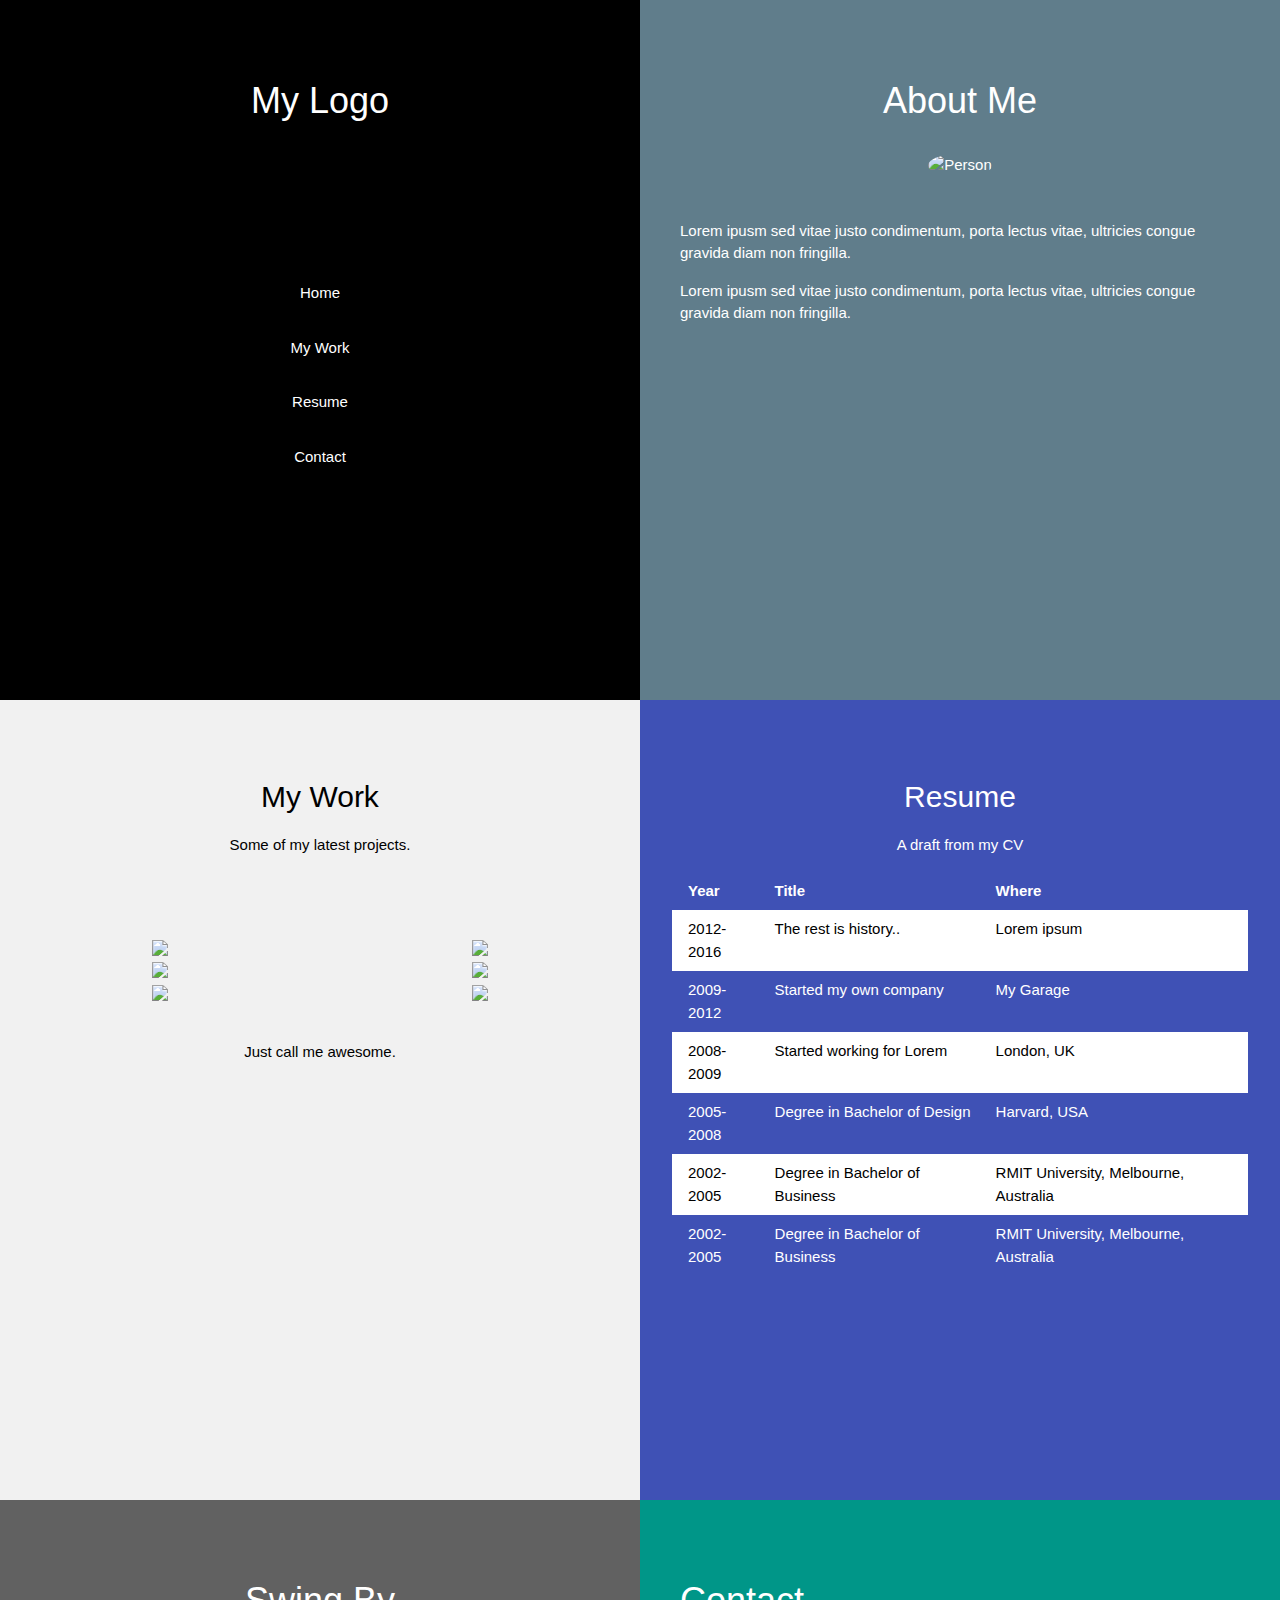
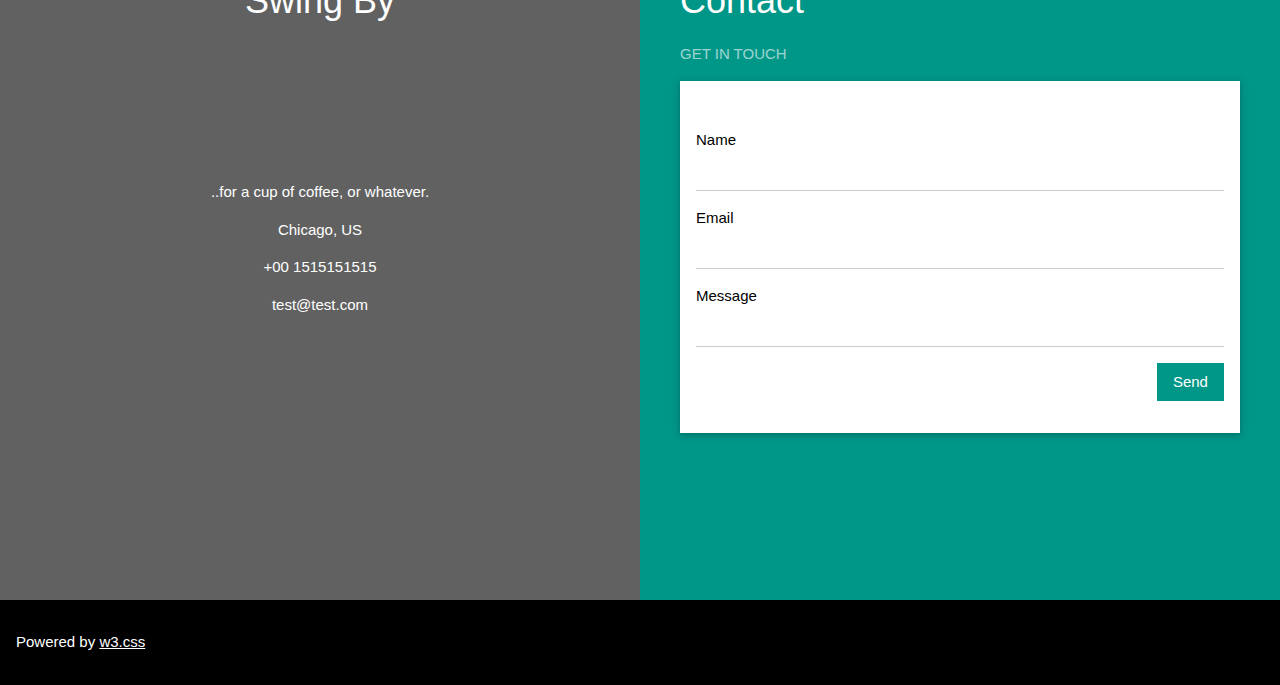
==== index.html @ b23c4ffc "Pagina Index" ====
<!DOCTYPE html>
<html>
<title>W3.CSS Template</title>
<meta charset="UTF-8">
<meta name="viewport" content="width=device-width, initial-scale=1">
<link rel="stylesheet" href="https://www.w3schools.com/w3css/4/w3.css">
<body class="w3-content" style="max-width:1300px">

<!-- First Grid: Logo & About -->
<div class="w3-row">
  <div class="w3-half w3-black w3-container w3-center" style="height:700px">
    <div class="w3-padding-64">
      <h1>My Logo</h1>
    </div>
    <div class="w3-padding-64">
      <a href="#" class="w3-button w3-black w3-block w3-hover-blue-grey w3-padding-16">Home</a>
      <a href="#work" class="w3-button w3-black w3-block w3-hover-teal w3-padding-16">My Work</a>
      <a href="#work" class="w3-button w3-black w3-block w3-hover-dark-grey w3-padding-16">Resume</a>
      <a href="#contact" class="w3-button w3-black w3-block w3-hover-brown w3-padding-16">Contact</a>
    </div>
  </div>
  <div class="w3-half w3-blue-grey w3-container" style="height:700px">
    <div class="w3-padding-64 w3-center">
      <h1>About Me</h1>
      <img src="/w3images/avatar3.png" class="w3-margin w3-circle" alt="Person" style="width:50%">
      <div class="w3-left-align w3-padding-large">
        <p>Lorem ipusm sed vitae justo condimentum, porta lectus vitae, ultricies congue gravida diam non fringilla.</p>
        <p>Lorem ipusm sed vitae justo condimentum, porta lectus vitae, ultricies congue gravida diam non fringilla.</p>
      </div>
    </div>
  </div>
</div>

<!-- Second Grid: Work & Resume -->
<div class="w3-row">
  <div class="w3-half w3-light-grey w3-center" style="min-height:800px" id="work">
    <div class="w3-padding-64">
      <h2>My Work</h2>
      <p>Some of my latest projects.</p>
    </div>
    <div class="w3-row">
      <div class="w3-half">
        <img src="/w3images/coffee.jpg" style="width:100%">
      </div>
      <div class="w3-half">
        <img src="/w3images/workbench.jpg" style="width:100%">
      </div>
    </div>
    <div class="w3-row w3-hide-small">
      <div class="w3-half">
        <img src="/w3images/workbench.jpg" style="width:100%">
      </div>
      <div class="w3-half">
        <img src="/w3images/coffee.jpg" style="width:100%">
      </div>
    </div>

    <div class="w3-row w3-hide-small">
      <div class="w3-half">
        <img src="/w3images/sound.jpg" style="width:100%">
      </div>
      <div class="w3-half">
        <img src="/w3images/workbench.jpg" style="width:100%">
      </div>
    </div><br>
    <p>Just call me awesome.</p>
  </div>
  <div class="w3-half w3-indigo w3-container" style="min-height:800px">
    <div class="w3-padding-64 w3-center">
      <h2>Resume</h2>
      <p>A draft from my CV</p>
      <div class="w3-container w3-responsive">
        <table class="w3-table">
          <tr>
            <th>Year</th>
            <th>Title</th>
            <th>Where</th>
          </tr>
          <tr class="w3-white">
            <td>2012-2016</td>
            <td>The rest is history..</td>
            <td>Lorem ipsum</td>
          </tr>
          <tr>
            <td>2009-2012</td>
            <td>Started my own company</td>
            <td>My Garage</td>
          </tr>
          <tr class="w3-white">
            <td>2008-2009</td>
            <td>Started working for Lorem</td>
            <td>London, UK</td>
          </tr>
          <tr>
            <td>2005-2008</td>
            <td>Degree in Bachelor of Design</td>
            <td>Harvard, USA</td>
          </tr>
          <tr class="w3-white">
            <td>2002-2005</td>
            <td>Degree in Bachelor of Business</td>
            <td>RMIT University, Melbourne, Australia</td>
          </tr>
          <tr class="w3-hide-medium">
            <td>2002-2005</td>
            <td>Degree in Bachelor of Business</td>
            <td>RMIT University, Melbourne, Australia</td>
          </tr>
        </table>
      </div>
    </div>
  </div>
</div>

<!-- Third Grid: Swing By & Contact -->
<div class="w3-row" id="contact">
  <div class="w3-half w3-dark-grey w3-container w3-center" style="height:700px">
    <div class="w3-padding-64">
      <h1>Swing By</h1>
    </div>
    <div class="w3-padding-64">
      <p>..for a cup of coffee, or whatever.</p>
      <p>Chicago, US</p>
      <p>+00 1515151515</p>
      <p>test@test.com</p>
    </div>
  </div>
  <div class="w3-half w3-teal w3-container" style="height:700px">
    <div class="w3-padding-64 w3-padding-large">
      <h1>Contact</h1>
      <p class="w3-opacity">GET IN TOUCH</p>
      <form class="w3-container w3-card-2 w3-padding-32 w3-white" action="/action_page.php" target="_blank">
        <div class="w3-section">
          <label>Name</label>
          <input class="w3-input" style="width:100%;" type="text" required name="Name">
        </div>
        <div class="w3-section">
          <label>Email</label>
          <input class="w3-input" style="width:100%;" type="text" required name="Email">
        </div>
        <div class="w3-section">
          <label>Message</label>
          <input class="w3-input" style="width:100%;" type="text" required name="Message">
        </div>
        <button type="submit" class="w3-button w3-teal w3-right">Send</button>
      </form>
    </div>
  </div>
</div>

<!-- Footer -->
<footer class="w3-container w3-black w3-padding-16">
  <p>Powered by <a href="https://www.w3schools.com/w3css/default.asp" target="_blank">w3.css</a></p>
</footer>

</body>
</html>
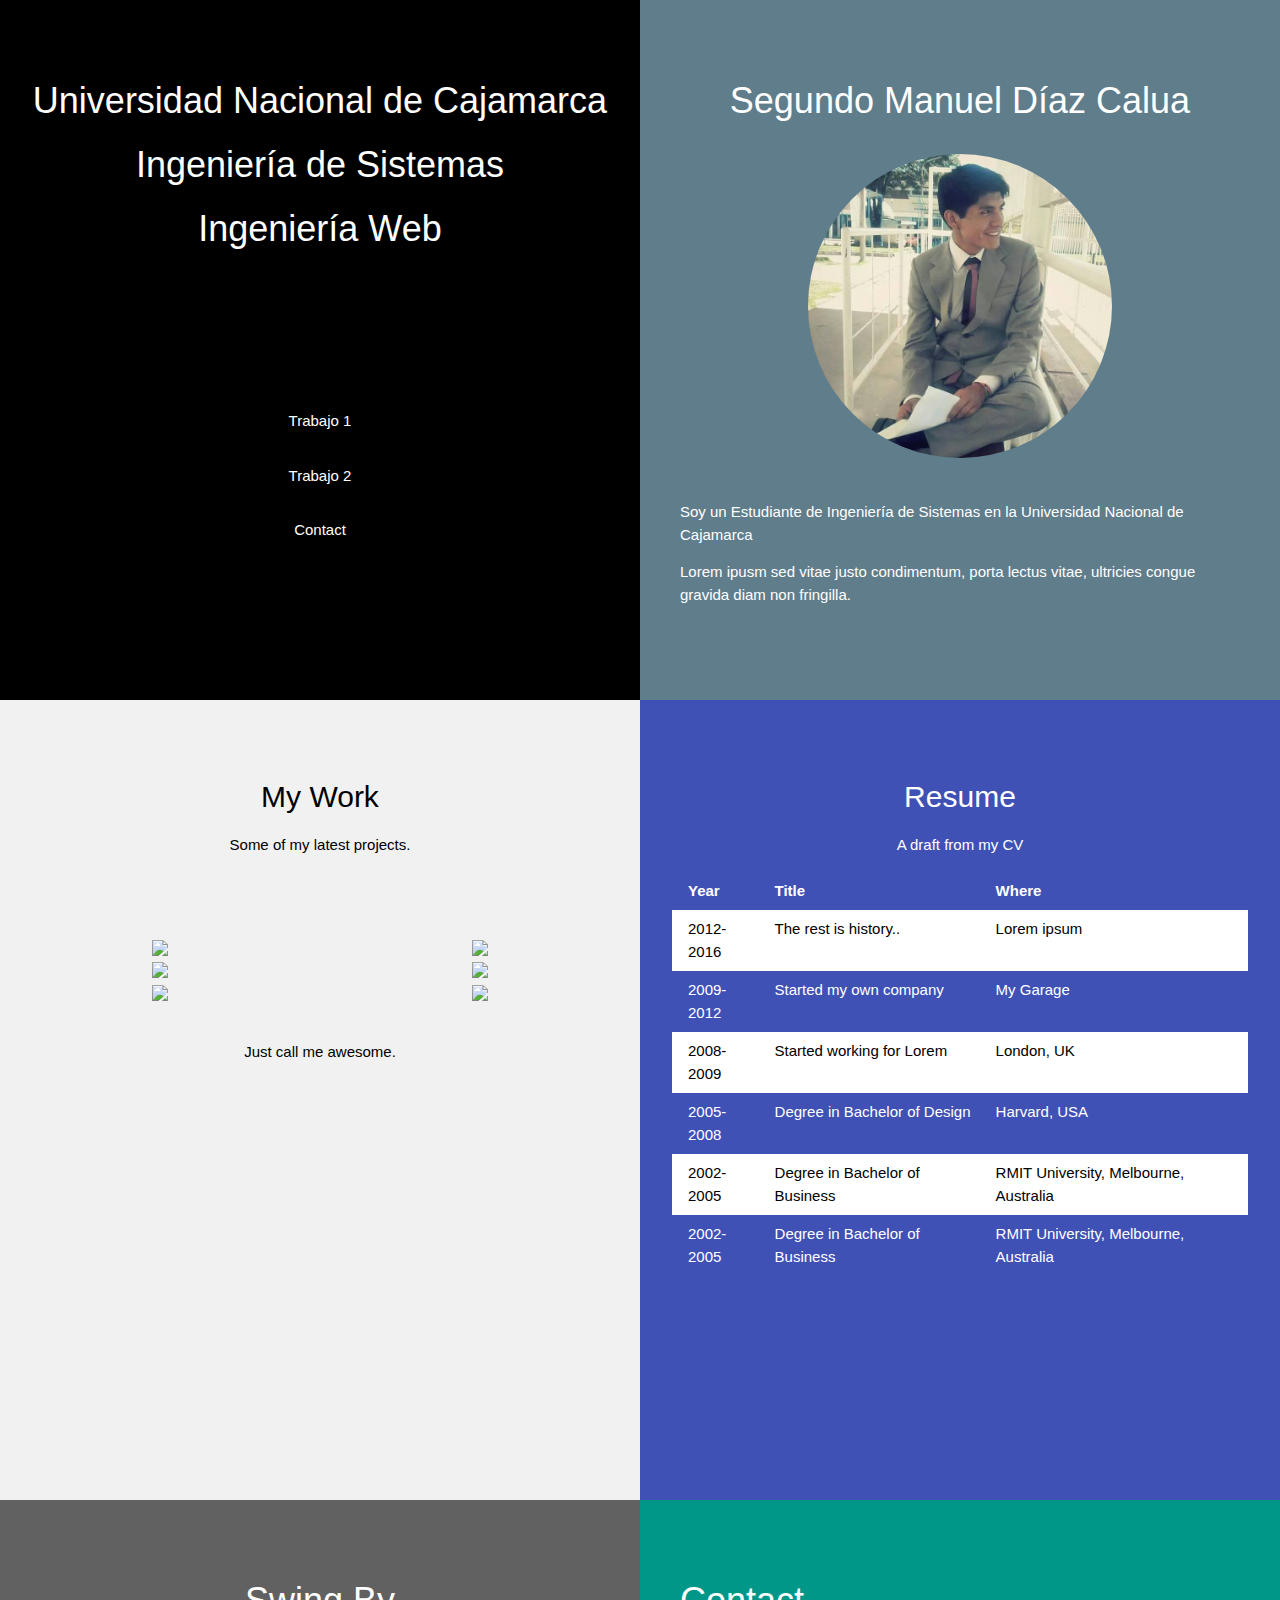
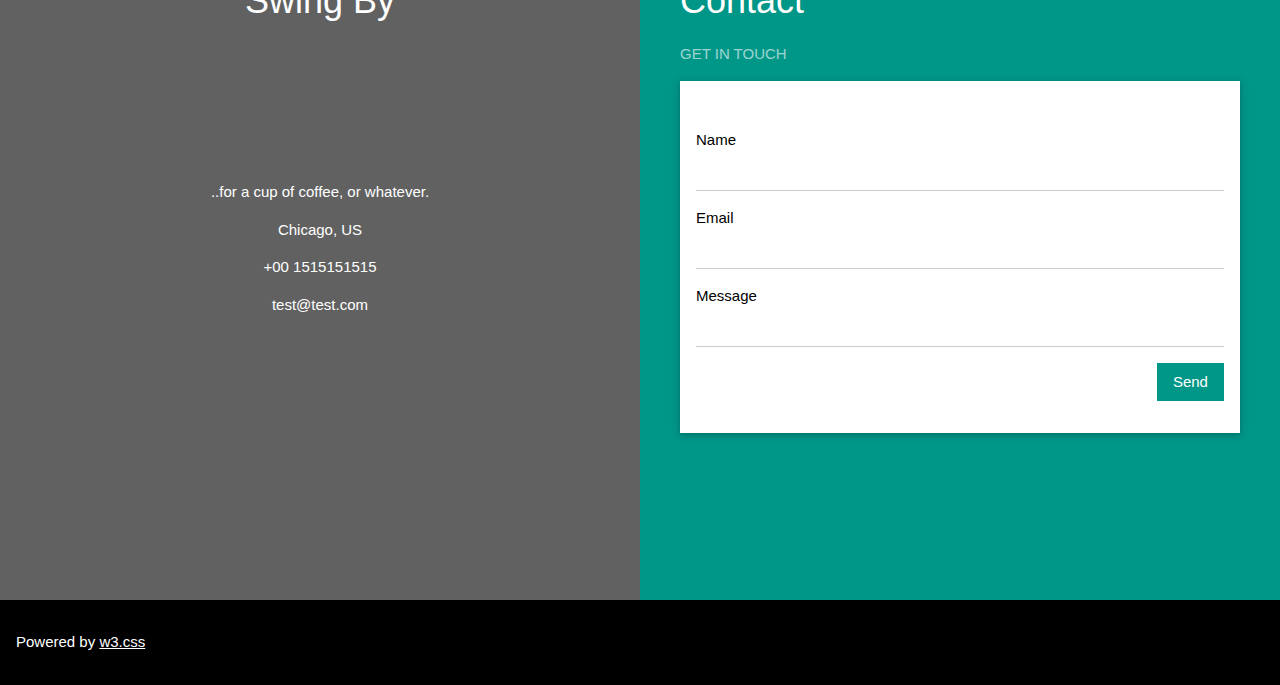
==== commit b5144366: "Avance1" ====
--- a/index.html
+++ b/index.html
@@ -10,21 +10,23 @@
 <div class="w3-row">
   <div class="w3-half w3-black w3-container w3-center" style="height:700px">
     <div class="w3-padding-64">
-      <h1>My Logo</h1>
+      <h1>Universidad Nacional de Cajamarca</h1>
+      <h1>Ingeniería de Sistemas</h1>
+      <h1>Ingeniería Web</h1>
     </div>
     <div class="w3-padding-64">
-      <a href="#" class="w3-button w3-black w3-block w3-hover-blue-grey w3-padding-16">Home</a>
-      <a href="#work" class="w3-button w3-black w3-block w3-hover-teal w3-padding-16">My Work</a>
-      <a href="#work" class="w3-button w3-black w3-block w3-hover-dark-grey w3-padding-16">Resume</a>
+      
+      <a href="#work" class="w3-button w3-black w3-block w3-hover-teal w3-padding-16">Trabajo 1</a>
+      <a href="#work" class="w3-button w3-black w3-block w3-hover-dark-grey w3-padding-16">Trabajo 2</a>
       <a href="#contact" class="w3-button w3-black w3-block w3-hover-brown w3-padding-16">Contact</a>
     </div>
   </div>
   <div class="w3-half w3-blue-grey w3-container" style="height:700px">
     <div class="w3-padding-64 w3-center">
-      <h1>About Me</h1>
-      <img src="/w3images/avatar3.png" class="w3-margin w3-circle" alt="Person" style="width:50%">
+      <h1>Segundo Manuel Díaz Calua</h1>
+      <img src="Bootstrap/img/Manuel.jpg" class="w3-margin w3-circle" alt="Person" style="width:50%">
       <div class="w3-left-align w3-padding-large">
-        <p>Lorem ipusm sed vitae justo condimentum, porta lectus vitae, ultricies congue gravida diam non fringilla.</p>
+        <p>Soy un Estudiante de Ingeniería de Sistemas en la Universidad Nacional de Cajamarca</p>
         <p>Lorem ipusm sed vitae justo condimentum, porta lectus vitae, ultricies congue gravida diam non fringilla.</p>
       </div>
     </div>
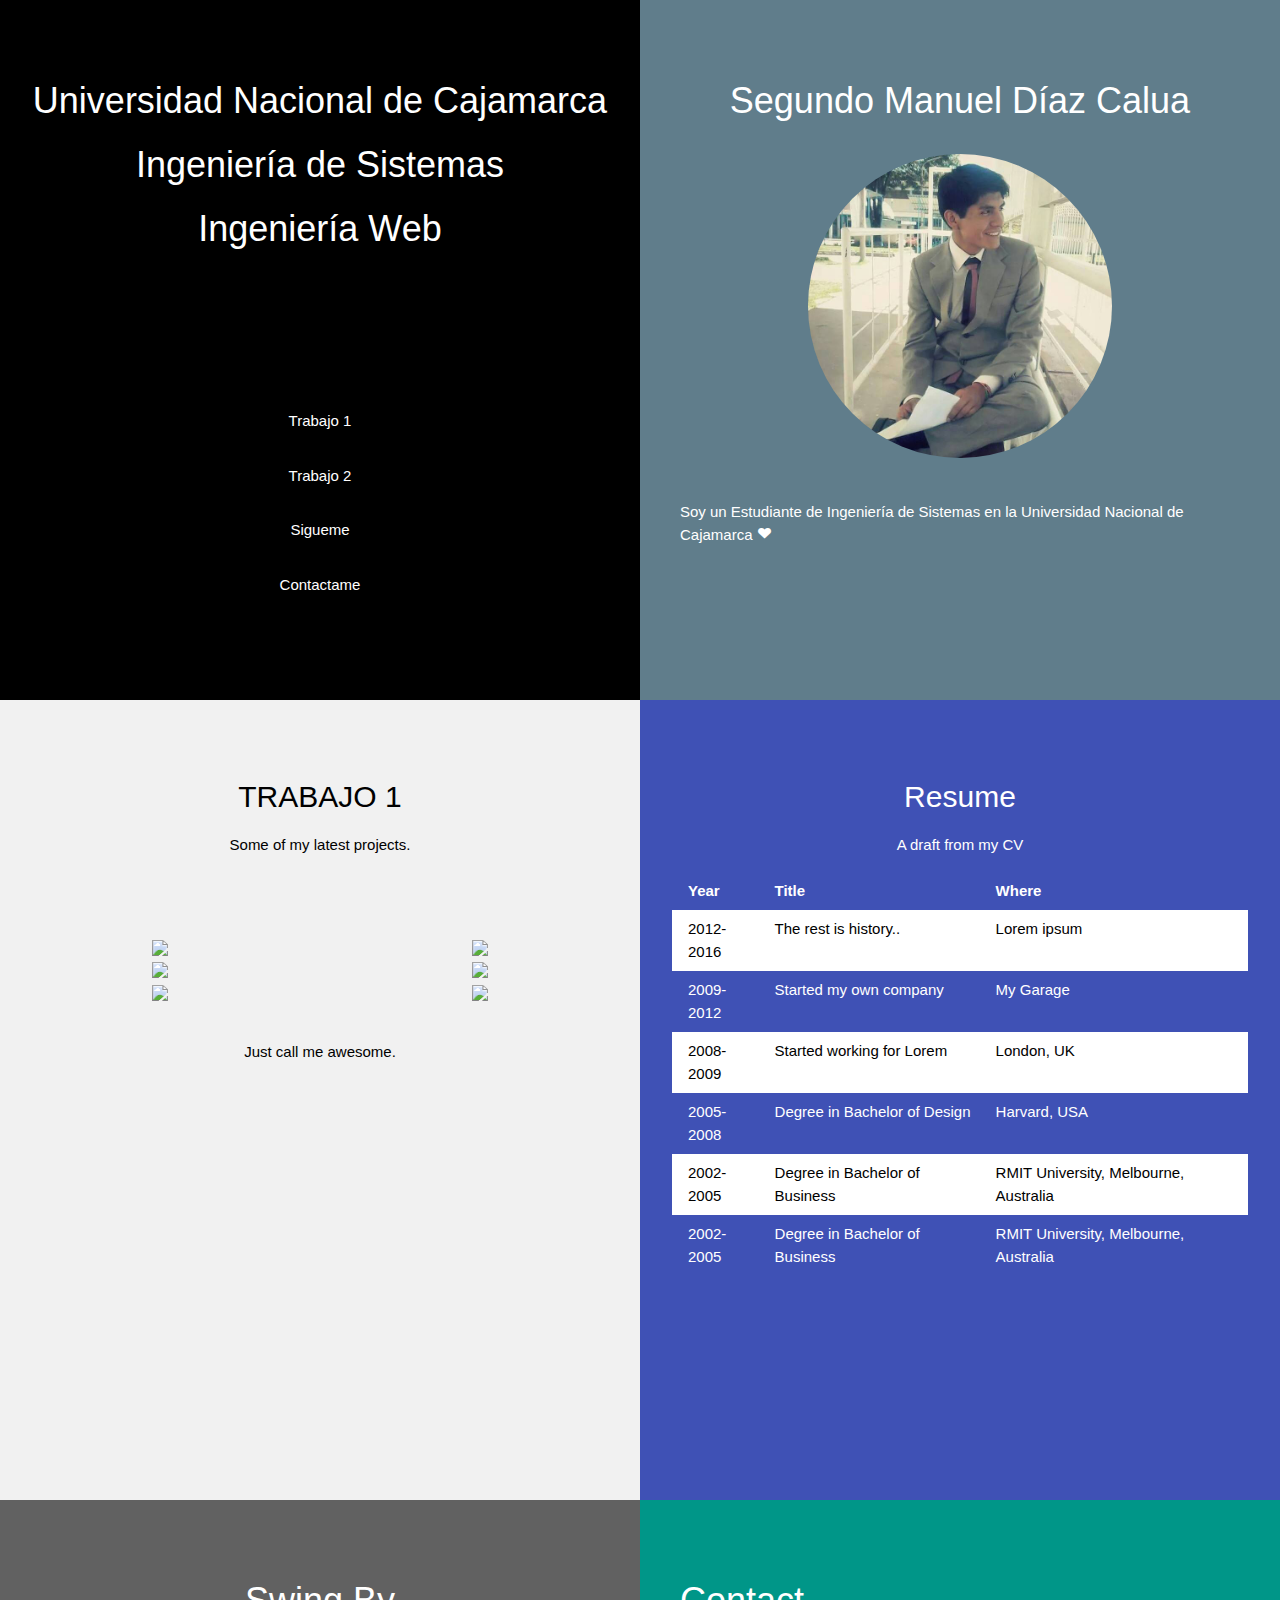
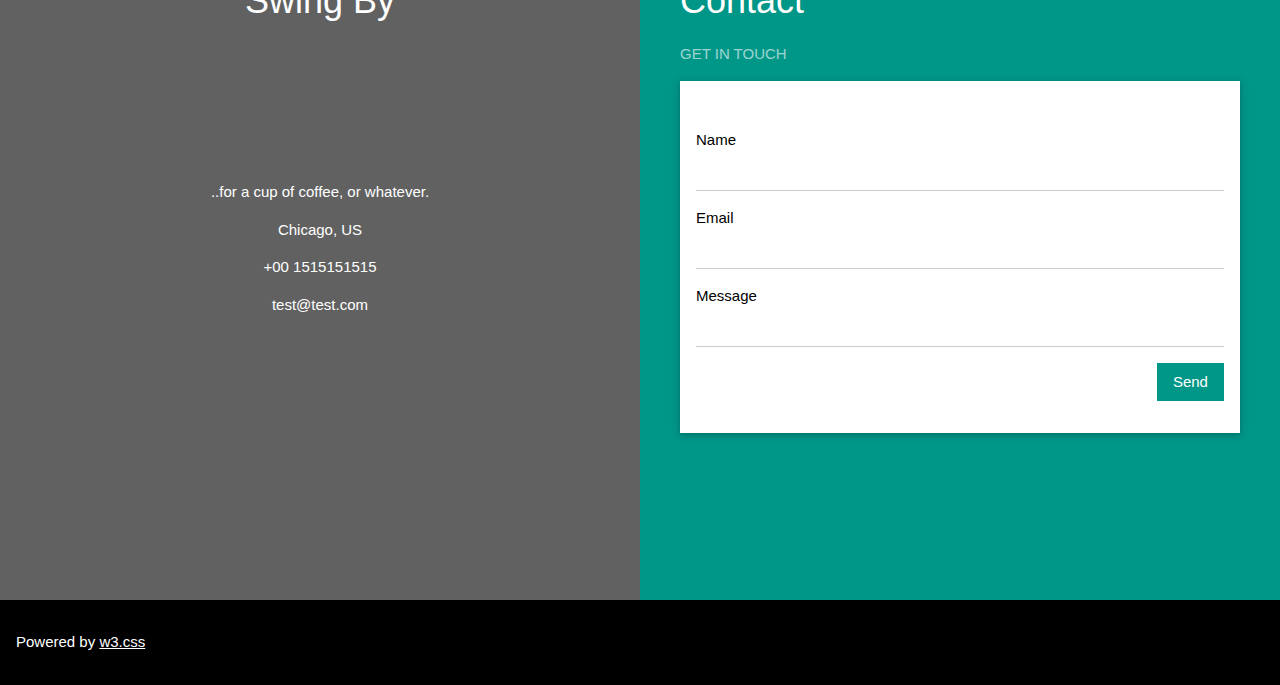
==== commit 7a5ba53f: "diseñando" ====
--- a/index.html
+++ b/index.html
@@ -4,6 +4,7 @@
 <meta charset="UTF-8">
 <meta name="viewport" content="width=device-width, initial-scale=1">
 <link rel="stylesheet" href="https://www.w3schools.com/w3css/4/w3.css">
+<link rel="stylesheet" href="Bootstrap/ifonts/style.css">
 <body class="w3-content" style="max-width:1300px">
 
 <!-- First Grid: Logo & About -->
@@ -18,7 +19,8 @@
       
       <a href="#work" class="w3-button w3-black w3-block w3-hover-teal w3-padding-16">Trabajo 1</a>
       <a href="#work" class="w3-button w3-black w3-block w3-hover-dark-grey w3-padding-16">Trabajo 2</a>
-      <a href="#contact" class="w3-button w3-black w3-block w3-hover-brown w3-padding-16">Contact</a>
+      <a href="#contact" class="w3-button w3-black w3-block w3-hover-brown w3-padding-16">Sigueme</a>
+      <a href="#contact" class="w3-button w3-black w3-block w3-hover-brown w3-padding-16">Contactame</a>
     </div>
   </div>
   <div class="w3-half w3-blue-grey w3-container" style="height:700px">
@@ -26,8 +28,8 @@
       <h1>Segundo Manuel Díaz Calua</h1>
       <img src="Bootstrap/img/Manuel.jpg" class="w3-margin w3-circle" alt="Person" style="width:50%">
       <div class="w3-left-align w3-padding-large">
-        <p>Soy un Estudiante de Ingeniería de Sistemas en la Universidad Nacional de Cajamarca</p>
-        <p>Lorem ipusm sed vitae justo condimentum, porta lectus vitae, ultricies congue gravida diam non fringilla.</p>
+        <p>Soy un Estudiante de Ingeniería de Sistemas en la Universidad Nacional de Cajamarca <span class="icon-heart"></span></p>
+        
       </div>
     </div>
   </div>
@@ -37,7 +39,7 @@
 <div class="w3-row">
   <div class="w3-half w3-light-grey w3-center" style="min-height:800px" id="work">
     <div class="w3-padding-64">
-      <h2>My Work</h2>
+      <h2>TRABAJO 1</h2>
       <p>Some of my latest projects.</p>
     </div>
     <div class="w3-row">
--- a/Bootstrap/ifonts/style.css
+++ b/Bootstrap/ifonts/style.css
@@ -0,0 +1,1181 @@
+@font-face {
+  font-family: 'icomoon';
+  src:  url('fonts/icomoon.eot?8x6i5m');
+  src:  url('fonts/icomoon.eot?8x6i5m#iefix') format('embedded-opentype'),
+    url('fonts/icomoon.ttf?8x6i5m') format('truetype'),
+    url('fonts/icomoon.woff?8x6i5m') format('woff'),
+    url('fonts/icomoon.svg?8x6i5m#icomoon') format('svg');
+  font-weight: normal;
+  font-style: normal;
+}
+
+[class^="icon-"], [class*=" icon-"] {
+  /* use !important to prevent issues with browser extensions that change fonts */
+  font-family: 'icomoon' !important;
+  speak: none;
+  font-style: normal;
+  font-weight: normal;
+  font-variant: normal;
+  text-transform: none;
+  line-height: 1;
+
+  /* Better Font Rendering =========== */
+  -webkit-font-smoothing: antialiased;
+  -moz-osx-font-smoothing: grayscale;
+}
+
+.icon-add-to-list:before {
+  content: "\e900";
+}
+.icon-classic-computer:before {
+  content: "\e901";
+}
+.icon-controller-fast-backward:before {
+  content: "\e902";
+}
+.icon-creative-commons-attribution:before {
+  content: "\e903";
+}
+.icon-creative-commons-noderivs:before {
+  content: "\e904";
+}
+.icon-creative-commons-noncommercial-eu:before {
+  content: "\e905";
+}
+.icon-creative-commons-noncommercial-us:before {
+  content: "\e906";
+}
+.icon-creative-commons-public-domain:before {
+  content: "\e907";
+}
+.icon-creative-commons-remix:before {
+  content: "\e908";
+}
+.icon-creative-commons-share:before {
+  content: "\e909";
+}
+.icon-creative-commons-sharealike:before {
+  content: "\e90a";
+}
+.icon-creative-commons:before {
+  content: "\e90b";
+}
+.icon-document-landscape:before {
+  content: "\e90c";
+}
+.icon-remove-user:before {
+  content: "\e90d";
+}
+.icon-warning:before {
+  content: "\e90e";
+}
+.icon-arrow-bold-down:before {
+  content: "\e90f";
+}
+.icon-arrow-bold-left:before {
+  content: "\e910";
+}
+.icon-arrow-bold-right:before {
+  content: "\e911";
+}
+.icon-arrow-bold-up:before {
+  content: "\e912";
+}
+.icon-arrow-down:before {
+  content: "\e913";
+}
+.icon-arrow-left:before {
+  content: "\e914";
+}
+.icon-arrow-long-down:before {
+  content: "\e915";
+}
+.icon-arrow-long-left:before {
+  content: "\e916";
+}
+.icon-arrow-long-right:before {
+  content: "\e917";
+}
+.icon-arrow-long-up:before {
+  content: "\e918";
+}
+.icon-arrow-right:before {
+  content: "\e919";
+}
+.icon-arrow-up:before {
+  content: "\e91a";
+}
+.icon-arrow-with-circle-down:before {
+  content: "\e91b";
+}
+.icon-arrow-with-circle-left:before {
+  content: "\e91c";
+}
+.icon-arrow-with-circle-right:before {
+  content: "\e91d";
+}
+.icon-arrow-with-circle-up:before {
+  content: "\e91e";
+}
+.icon-bookmark:before {
+  content: "\e91f";
+}
+.icon-bookmarks:before {
+  content: "\e920";
+}
+.icon-chevron-down:before {
+  content: "\e921";
+}
+.icon-chevron-left:before {
+  content: "\e922";
+}
+.icon-chevron-right:before {
+  content: "\e923";
+}
+.icon-chevron-small-down:before {
+  content: "\e924";
+}
+.icon-chevron-small-left:before {
+  content: "\e925";
+}
+.icon-chevron-small-right:before {
+  content: "\e926";
+}
+.icon-chevron-small-up:before {
+  content: "\e927";
+}
+.icon-chevron-thin-down:before {
+  content: "\e928";
+}
+.icon-chevron-thin-left:before {
+  content: "\e929";
+}
+.icon-chevron-thin-right:before {
+  content: "\e92a";
+}
+.icon-chevron-thin-up:before {
+  content: "\e92b";
+}
+.icon-chevron-up:before {
+  content: "\e92c";
+}
+.icon-chevron-with-circle-down:before {
+  content: "\e92d";
+}
+.icon-chevron-with-circle-left:before {
+  content: "\e92e";
+}
+.icon-chevron-with-circle-right:before {
+  content: "\e92f";
+}
+.icon-chevron-with-circle-up:before {
+  content: "\e930";
+}
+.icon-cloud:before {
+  content: "\e931";
+}
+.icon-controller-fast-forward:before {
+  content: "\e932";
+}
+.icon-controller-jump-to-start:before {
+  content: "\e933";
+}
+.icon-controller-next:before {
+  content: "\e934";
+}
+.icon-controller-paus:before {
+  content: "\e935";
+}
+.icon-controller-play:before {
+  content: "\e936";
+}
+.icon-controller-record:before {
+  content: "\e937";
+}
+.icon-controller-stop:before {
+  content: "\e938";
+}
+.icon-controller-volume:before {
+  content: "\e939";
+}
+.icon-dot-single:before {
+  content: "\e93a";
+}
+.icon-dots-three-horizontal:before {
+  content: "\e93b";
+}
+.icon-dots-three-vertical:before {
+  content: "\e93c";
+}
+.icon-dots-two-horizontal:before {
+  content: "\e93d";
+}
+.icon-dots-two-vertical:before {
+  content: "\e93e";
+}
+.icon-download:before {
+  content: "\e93f";
+}
+.icon-emoji-flirt:before {
+  content: "\e940";
+}
+.icon-flow-branch:before {
+  content: "\e941";
+}
+.icon-flow-cascade:before {
+  content: "\e942";
+}
+.icon-flow-line:before {
+  content: "\e943";
+}
+.icon-flow-parallel:before {
+  content: "\e944";
+}
+.icon-flow-tree:before {
+  content: "\e945";
+}
+.icon-install:before {
+  content: "\e946";
+}
+.icon-layers:before {
+  content: "\e947";
+}
+.icon-open-book:before {
+  content: "\e948";
+}
+.icon-resize-100:before {
+  content: "\e949";
+}
+.icon-resize-full-screen:before {
+  content: "\e94a";
+}
+.icon-save:before {
+  content: "\e94b";
+}
+.icon-select-arrows:before {
+  content: "\e94c";
+}
+.icon-sound-mute:before {
+  content: "\e94d";
+}
+.icon-sound:before {
+  content: "\e94e";
+}
+.icon-trash:before {
+  content: "\e94f";
+}
+.icon-triangle-down:before {
+  content: "\e950";
+}
+.icon-triangle-left:before {
+  content: "\e951";
+}
+.icon-triangle-right:before {
+  content: "\e952";
+}
+.icon-triangle-up:before {
+  content: "\e953";
+}
+.icon-uninstall:before {
+  content: "\e954";
+}
+.icon-upload-to-cloud:before {
+  content: "\e955";
+}
+.icon-upload:before {
+  content: "\e956";
+}
+.icon-add-user:before {
+  content: "\e957";
+}
+.icon-address:before {
+  content: "\e958";
+}
+.icon-adjust:before {
+  content: "\e959";
+}
+.icon-air:before {
+  content: "\e95a";
+}
+.icon-aircraft-landing:before {
+  content: "\e95b";
+}
+.icon-aircraft-take-off:before {
+  content: "\e95c";
+}
+.icon-aircraft:before {
+  content: "\e95d";
+}
+.icon-align-bottom:before {
+  content: "\e95e";
+}
+.icon-align-horizontal-middle:before {
+  content: "\e95f";
+}
+.icon-align-left:before {
+  content: "\e960";
+}
+.icon-align-right:before {
+  content: "\e961";
+}
+.icon-align-top:before {
+  content: "\e962";
+}
+.icon-align-vertical-middle:before {
+  content: "\e963";
+}
+.icon-archive:before {
+  content: "\e964";
+}
+.icon-area-graph:before {
+  content: "\e965";
+}
+.icon-attachment:before {
+  content: "\e966";
+}
+.icon-awareness-ribbon:before {
+  content: "\e967";
+}
+.icon-back-in-time:before {
+  content: "\e968";
+}
+.icon-back:before {
+  content: "\e969";
+}
+.icon-bar-graph:before {
+  content: "\e96a";
+}
+.icon-battery:before {
+  content: "\e96b";
+}
+.icon-beamed-note:before {
+  content: "\e96c";
+}
+.icon-bell:before {
+  content: "\e96d";
+}
+.icon-blackboard:before {
+  content: "\e96e";
+}
+.icon-block:before {
+  content: "\e96f";
+}
+.icon-book:before {
+  content: "\e970";
+}
+.icon-bowl:before {
+  content: "\e971";
+}
+.icon-box:before {
+  content: "\e972";
+}
+.icon-briefcase:before {
+  content: "\e973";
+}
+.icon-browser:before {
+  content: "\e974";
+}
+.icon-brush:before {
+  content: "\e975";
+}
+.icon-bucket:before {
+  content: "\e976";
+}
+.icon-cake:before {
+  content: "\e977";
+}
+.icon-calculator:before {
+  content: "\e978";
+}
+.icon-calendar:before {
+  content: "\e979";
+}
+.icon-camera:before {
+  content: "\e97a";
+}
+.icon-ccw:before {
+  content: "\e97b";
+}
+.icon-chat:before {
+  content: "\e97c";
+}
+.icon-check:before {
+  content: "\e97d";
+}
+.icon-circle-with-cross:before {
+  content: "\e97e";
+}
+.icon-circle-with-minus:before {
+  content: "\e97f";
+}
+.icon-circle-with-plus:before {
+  content: "\e980";
+}
+.icon-circle:before {
+  content: "\e981";
+}
+.icon-circular-graph:before {
+  content: "\e982";
+}
+.icon-clapperboard:before {
+  content: "\e983";
+}
+.icon-clipboard:before {
+  content: "\e984";
+}
+.icon-clock:before {
+  content: "\e985";
+}
+.icon-code:before {
+  content: "\e986";
+}
+.icon-cog:before {
+  content: "\e987";
+}
+.icon-colours:before {
+  content: "\e988";
+}
+.icon-compass:before {
+  content: "\e989";
+}
+.icon-copy:before {
+  content: "\e98a";
+}
+.icon-credit-card:before {
+  content: "\e98b";
+}
+.icon-credit:before {
+  content: "\e98c";
+}
+.icon-cross:before {
+  content: "\e98d";
+}
+.icon-cup:before {
+  content: "\e98e";
+}
+.icon-cw:before {
+  content: "\e98f";
+}
+.icon-cycle:before {
+  content: "\e990";
+}
+.icon-database:before {
+  content: "\e991";
+}
+.icon-dial-pad:before {
+  content: "\e992";
+}
+.icon-direction:before {
+  content: "\e993";
+}
+.icon-document:before {
+  content: "\e994";
+}
+.icon-documents:before {
+  content: "\e995";
+}
+.icon-drink:before {
+  content: "\e996";
+}
+.icon-drive:before {
+  content: "\e997";
+}
+.icon-drop:before {
+  content: "\e998";
+}
+.icon-edit:before {
+  content: "\e999";
+}
+.icon-email:before {
+  content: "\e99a";
+}
+.icon-emoji-happy:before {
+  content: "\e99b";
+}
+.icon-emoji-neutral:before {
+  content: "\e99c";
+}
+.icon-emoji-sad:before {
+  content: "\e99d";
+}
+.icon-erase:before {
+  content: "\e99e";
+}
+.icon-eraser:before {
+  content: "\e99f";
+}
+.icon-export:before {
+  content: "\e9a0";
+}
+.icon-eye:before {
+  content: "\e9a1";
+}
+.icon-feather:before {
+  content: "\e9a2";
+}
+.icon-flag:before {
+  content: "\e9a3";
+}
+.icon-flash:before {
+  content: "\e9a4";
+}
+.icon-flashlight:before {
+  content: "\e9a5";
+}
+.icon-flat-brush:before {
+  content: "\e9a6";
+}
+.icon-folder-images:before {
+  content: "\e9a7";
+}
+.icon-folder-music:before {
+  content: "\e9a8";
+}
+.icon-folder-video:before {
+  content: "\e9a9";
+}
+.icon-folder:before {
+  content: "\e9aa";
+}
+.icon-forward:before {
+  content: "\e9ab";
+}
+.icon-funnel:before {
+  content: "\e9ac";
+}
+.icon-game-controller:before {
+  content: "\e9ad";
+}
+.icon-gauge:before {
+  content: "\e9ae";
+}
+.icon-globe:before {
+  content: "\e9af";
+}
+.icon-graduation-cap:before {
+  content: "\e9b0";
+}
+.icon-grid:before {
+  content: "\e9b1";
+}
+.icon-hair-cross:before {
+  content: "\e9b2";
+}
+.icon-hand:before {
+  content: "\e9b3";
+}
+.icon-heart-outlined:before {
+  content: "\e9b4";
+}
+.icon-heart:before {
+  content: "\e9b5";
+}
+.icon-help-with-circle:before {
+  content: "\e9b6";
+}
+.icon-help:before {
+  content: "\e9b7";
+}
+.icon-home:before {
+  content: "\e9b8";
+}
+.icon-hour-glass:before {
+  content: "\e9b9";
+}
+.icon-image-inverted:before {
+  content: "\e9ba";
+}
+.icon-image:before {
+  content: "\e9bb";
+}
+.icon-images:before {
+  content: "\e9bc";
+}
+.icon-inbox:before {
+  content: "\e9bd";
+}
+.icon-infinity:before {
+  content: "\e9be";
+}
+.icon-info-with-circle:before {
+  content: "\e9bf";
+}
+.icon-info:before {
+  content: "\e9c0";
+}
+.icon-key:before {
+  content: "\e9c1";
+}
+.icon-keyboard:before {
+  content: "\e9c2";
+}
+.icon-lab-flask:before {
+  content: "\e9c3";
+}
+.icon-landline:before {
+  content: "\e9c4";
+}
+.icon-language:before {
+  content: "\e9c5";
+}
+.icon-laptop:before {
+  content: "\e9c6";
+}
+.icon-leaf:before {
+  content: "\e9c7";
+}
+.icon-level-down:before {
+  content: "\e9c8";
+}
+.icon-level-up:before {
+  content: "\e9c9";
+}
+.icon-lifebuoy:before {
+  content: "\e9ca";
+}
+.icon-light-bulb:before {
+  content: "\e9cb";
+}
+.icon-light-down:before {
+  content: "\e9cc";
+}
+.icon-light-up:before {
+  content: "\e9cd";
+}
+.icon-line-graph:before {
+  content: "\e9ce";
+}
+.icon-link:before {
+  content: "\e9cf";
+}
+.icon-list:before {
+  content: "\e9d0";
+}
+.icon-location-pin:before {
+  content: "\e9d1";
+}
+.icon-location:before {
+  content: "\e9d2";
+}
+.icon-lock-open:before {
+  content: "\e9d3";
+}
+.icon-lock:before {
+  content: "\e9d4";
+}
+.icon-log-out:before {
+  content: "\e9d5";
+}
+.icon-login:before {
+  content: "\e9d6";
+}
+.icon-loop:before {
+  content: "\e9d7";
+}
+.icon-magnet:before {
+  content: "\e9d8";
+}
+.icon-magnifying-glass:before {
+  content: "\e9d9";
+}
+.icon-mail:before {
+  content: "\e9da";
+}
+.icon-man:before {
+  content: "\e9db";
+}
+.icon-map:before {
+  content: "\e9dc";
+}
+.icon-mask:before {
+  content: "\e9dd";
+}
+.icon-medal:before {
+  content: "\e9de";
+}
+.icon-megaphone:before {
+  content: "\e9df";
+}
+.icon-menu:before {
+  content: "\e9e0";
+}
+.icon-message:before {
+  content: "\e9e1";
+}
+.icon-mic:before {
+  content: "\e9e2";
+}
+.icon-minus:before {
+  content: "\e9e3";
+}
+.icon-mobile:before {
+  content: "\e9e4";
+}
+.icon-modern-mic:before {
+  content: "\e9e5";
+}
+.icon-moon:before {
+  content: "\e9e6";
+}
+.icon-mouse:before {
+  content: "\e9e7";
+}
+.icon-music:before {
+  content: "\e9e8";
+}
+.icon-network:before {
+  content: "\e9e9";
+}
+.icon-new-message:before {
+  content: "\e9ea";
+}
+.icon-new:before {
+  content: "\e9eb";
+}
+.icon-news:before {
+  content: "\e9ec";
+}
+.icon-note:before {
+  content: "\e9ed";
+}
+.icon-notification:before {
+  content: "\e9ee";
+}
+.icon-old-mobile:before {
+  content: "\e9ef";
+}
+.icon-old-phone:before {
+  content: "\e9f0";
+}
+.icon-palette:before {
+  content: "\e9f1";
+}
+.icon-paper-plane:before {
+  content: "\e9f2";
+}
+.icon-pencil:before {
+  content: "\e9f3";
+}
+.icon-phone:before {
+  content: "\e9f4";
+}
+.icon-pie-chart:before {
+  content: "\e9f5";
+}
+.icon-pin:before {
+  content: "\e9f6";
+}
+.icon-plus:before {
+  content: "\e9f7";
+}
+.icon-popup:before {
+  content: "\e9f8";
+}
+.icon-power-plug:before {
+  content: "\e9f9";
+}
+.icon-price-ribbon:before {
+  content: "\e9fa";
+}
+.icon-price-tag:before {
+  content: "\e9fb";
+}
+.icon-print:before {
+  content: "\e9fc";
+}
+.icon-progress-empty:before {
+  content: "\e9fd";
+}
+.icon-progress-full:before {
+  content: "\e9fe";
+}
+.icon-progress-one:before {
+  content: "\e9ff";
+}
+.icon-progress-two:before {
+  content: "\ea00";
+}
+.icon-publish:before {
+  content: "\ea01";
+}
+.icon-quote:before {
+  content: "\ea02";
+}
+.icon-radio:before {
+  content: "\ea03";
+}
+.icon-reply-all:before {
+  content: "\ea04";
+}
+.icon-reply:before {
+  content: "\ea05";
+}
+.icon-retweet:before {
+  content: "\ea06";
+}
+.icon-rocket:before {
+  content: "\ea07";
+}
+.icon-round-brush:before {
+  content: "\ea08";
+}
+.icon-rss:before {
+  content: "\ea09";
+}
+.icon-ruler:before {
+  content: "\ea0a";
+}
+.icon-scissors:before {
+  content: "\ea0b";
+}
+.icon-share-alternitive:before {
+  content: "\ea0c";
+}
+.icon-share:before {
+  content: "\ea0d";
+}
+.icon-shareable:before {
+  content: "\ea0e";
+}
+.icon-shield:before {
+  content: "\ea0f";
+}
+.icon-shop:before {
+  content: "\ea10";
+}
+.icon-shopping-bag:before {
+  content: "\ea11";
+}
+.icon-shopping-basket:before {
+  content: "\ea12";
+}
+.icon-shopping-cart:before {
+  content: "\ea13";
+}
+.icon-shuffle:before {
+  content: "\ea14";
+}
+.icon-signal:before {
+  content: "\ea15";
+}
+.icon-sound-mix:before {
+  content: "\ea16";
+}
+.icon-sports-club:before {
+  content: "\ea17";
+}
+.icon-spreadsheet:before {
+  content: "\ea18";
+}
+.icon-squared-cross:before {
+  content: "\ea19";
+}
+.icon-squared-minus:before {
+  content: "\ea1a";
+}
+.icon-squared-plus:before {
+  content: "\ea1b";
+}
+.icon-star-outlined:before {
+  content: "\ea1c";
+}
+.icon-star:before {
+  content: "\ea1d";
+}
+.icon-stopwatch:before {
+  content: "\ea1e";
+}
+.icon-suitcase:before {
+  content: "\ea1f";
+}
+.icon-swap:before {
+  content: "\ea20";
+}
+.icon-sweden:before {
+  content: "\ea21";
+}
+.icon-switch:before {
+  content: "\ea22";
+}
+.icon-tablet:before {
+  content: "\ea23";
+}
+.icon-tag:before {
+  content: "\ea24";
+}
+.icon-text-document-inverted:before {
+  content: "\ea25";
+}
+.icon-text-document:before {
+  content: "\ea26";
+}
+.icon-text:before {
+  content: "\ea27";
+}
+.icon-thermometer:before {
+  content: "\ea28";
+}
+.icon-thumbs-down:before {
+  content: "\ea29";
+}
+.icon-thumbs-up:before {
+  content: "\ea2a";
+}
+.icon-thunder-cloud:before {
+  content: "\ea2b";
+}
+.icon-ticket:before {
+  content: "\ea2c";
+}
+.icon-time-slot:before {
+  content: "\ea2d";
+}
+.icon-tools:before {
+  content: "\ea2e";
+}
+.icon-traffic-cone:before {
+  content: "\ea2f";
+}
+.icon-tree:before {
+  content: "\ea30";
+}
+.icon-trophy:before {
+  content: "\ea31";
+}
+.icon-tv:before {
+  content: "\ea32";
+}
+.icon-typing:before {
+  content: "\ea33";
+}
+.icon-unread:before {
+  content: "\ea34";
+}
+.icon-untag:before {
+  content: "\ea35";
+}
+.icon-user:before {
+  content: "\ea36";
+}
+.icon-users:before {
+  content: "\ea37";
+}
+.icon-v-card:before {
+  content: "\ea38";
+}
+.icon-video:before {
+  content: "\ea39";
+}
+.icon-vinyl:before {
+  content: "\ea3a";
+}
+.icon-voicemail:before {
+  content: "\ea3b";
+}
+.icon-wallet:before {
+  content: "\ea3c";
+}
+.icon-water:before {
+  content: "\ea3d";
+}
+.icon-500px-with-circle:before {
+  content: "\ea3e";
+}
+.icon-500px:before {
+  content: "\ea3f";
+}
+.icon-basecamp:before {
+  content: "\ea40";
+}
+.icon-behance:before {
+  content: "\ea41";
+}
+.icon-creative-cloud:before {
+  content: "\ea42";
+}
+.icon-dropbox:before {
+  content: "\ea43";
+}
+.icon-evernote:before {
+  content: "\ea44";
+}
+.icon-flattr:before {
+  content: "\ea45";
+}
+.icon-foursquare:before {
+  content: "\ea46";
+}
+.icon-google-drive:before {
+  content: "\ea47";
+}
+.icon-google-hangouts:before {
+  content: "\ea48";
+}
+.icon-grooveshark:before {
+  content: "\ea49";
+}
+.icon-icloud:before {
+  content: "\ea4a";
+}
+.icon-mixi:before {
+  content: "\ea4b";
+}
+.icon-onedrive:before {
+  content: "\ea4c";
+}
+.icon-paypal:before {
+  content: "\ea4d";
+}
+.icon-picasa:before {
+  content: "\ea4e";
+}
+.icon-qq:before {
+  content: "\ea4f";
+}
+.icon-rdio-with-circle:before {
+  content: "\ea50";
+}
+.icon-renren:before {
+  content: "\ea51";
+}
+.icon-scribd:before {
+  content: "\ea52";
+}
+.icon-sina-weibo:before {
+  content: "\ea53";
+}
+.icon-skype-with-circle:before {
+  content: "\ea54";
+}
+.icon-skype:before {
+  content: "\ea55";
+}
+.icon-slideshare:before {
+  content: "\ea56";
+}
+.icon-smashing:before {
+  content: "\ea57";
+}
+.icon-soundcloud:before {
+  content: "\ea58";
+}
+.icon-spotify-with-circle:before {
+  content: "\ea59";
+}
+.icon-spotify:before {
+  content: "\ea5a";
+}
+.icon-swarm:before {
+  content: "\ea5b";
+}
+.icon-vine-with-circle:before {
+  content: "\ea5c";
+}
+.icon-vine:before {
+  content: "\ea5d";
+}
+.icon-vk-alternitive:before {
+  content: "\ea5e";
+}
+.icon-vk-with-circle:before {
+  content: "\ea5f";
+}
+.icon-vk:before {
+  content: "\ea60";
+}
+.icon-xing-with-circle:before {
+  content: "\ea61";
+}
+.icon-xing:before {
+  content: "\ea62";
+}
+.icon-yelp:before {
+  content: "\ea63";
+}
+.icon-dribbble-with-circle:before {
+  content: "\ea64";
+}
+.icon-dribbble:before {
+  content: "\ea65";
+}
+.icon-facebook-with-circle:before {
+  content: "\ea66";
+}
+.icon-facebook:before {
+  content: "\ea67";
+}
+.icon-flickr-with-circle:before {
+  content: "\ea68";
+}
+.icon-flickr:before {
+  content: "\ea69";
+}
+.icon-github-with-circle:before {
+  content: "\ea6a";
+}
+.icon-github:before {
+  content: "\ea6b";
+}
+.icon-google-with-circle:before {
+  content: "\ea6c";
+}
+.icon-google:before {
+  content: "\ea6d";
+}
+.icon-instagram-with-circle:before {
+  content: "\ea6e";
+}
+.icon-instagram:before {
+  content: "\ea6f";
+}
+.icon-lastfm-with-circle:before {
+  content: "\ea70";
+}
+.icon-lastfm:before {
+  content: "\ea71";
+}
+.icon-linkedin-with-circle:before {
+  content: "\ea72";
+}
+.icon-linkedin:before {
+  content: "\ea73";
+}
+.icon-pinterest-with-circle:before {
+  content: "\ea74";
+}
+.icon-pinterest:before {
+  content: "\ea75";
+}
+.icon-rdio:before {
+  content: "\ea76";
+}
+.icon-stumbleupon-with-circle:before {
+  content: "\ea77";
+}
+.icon-stumbleupon:before {
+  content: "\ea78";
+}
+.icon-tumblr-with-circle:before {
+  content: "\ea79";
+}
+.icon-tumblr:before {
+  content: "\ea7a";
+}
+.icon-twitter-with-circle:before {
+  content: "\ea7b";
+}
+.icon-twitter:before {
+  content: "\ea7c";
+}
+.icon-vimeo-with-circle:before {
+  content: "\ea7d";
+}
+.icon-vimeo:before {
+  content: "\ea7e";
+}
+.icon-youtube-with-circle:before {
+  content: "\ea7f";
+}
+.icon-youtube:before {
+  content: "\ea80";
+}
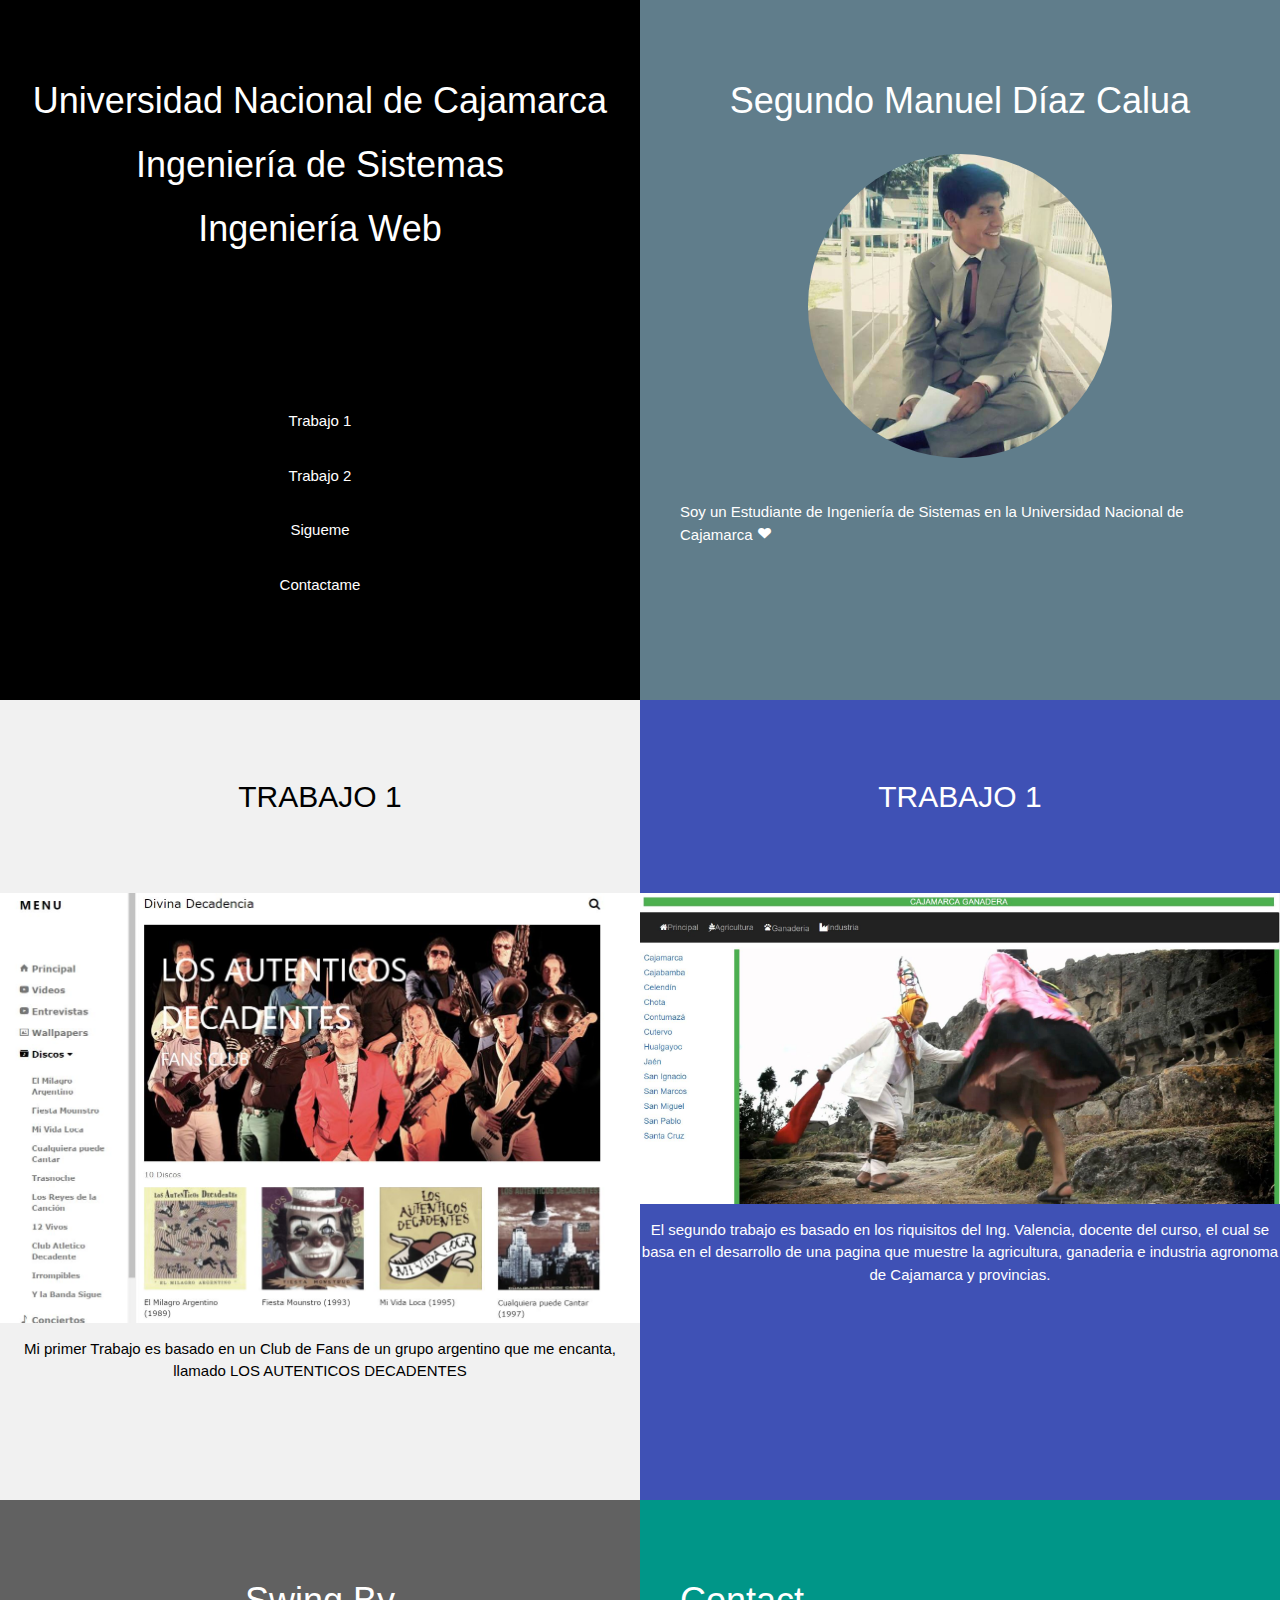
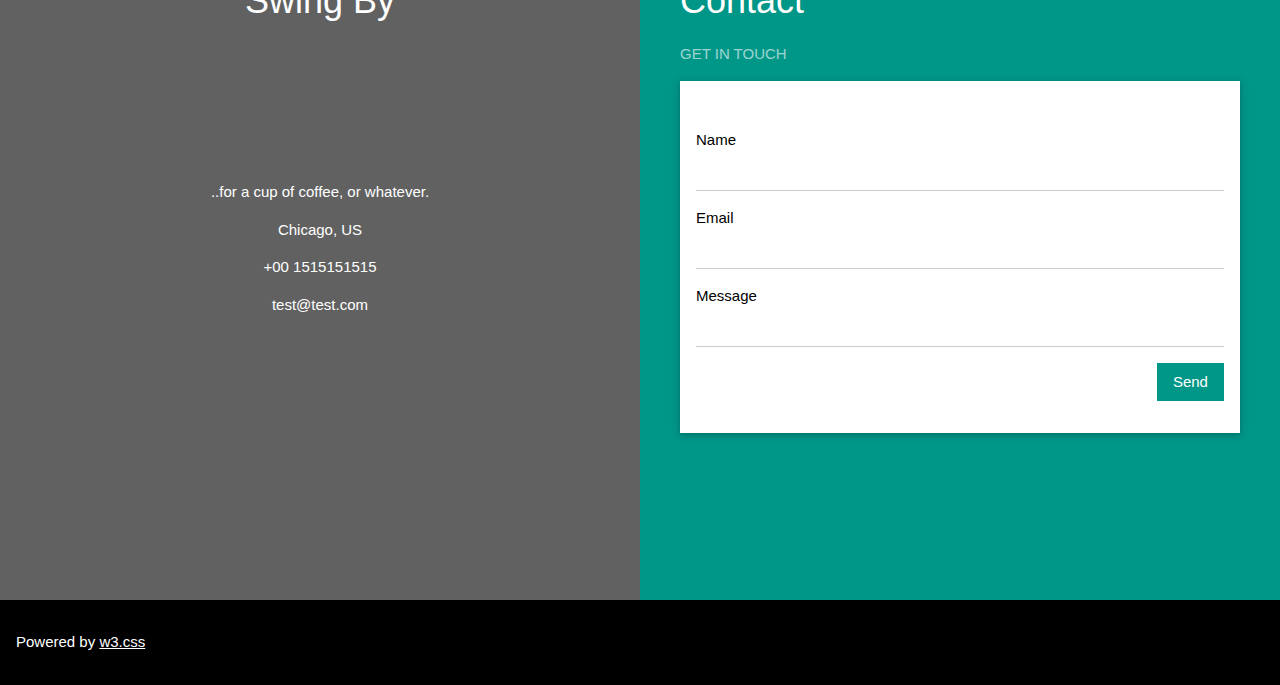
==== commit 6da2350d: "Avance" ====
--- a/index.html
+++ b/index.html
@@ -1,6 +1,6 @@
 <!DOCTYPE html>
 <html>
-<title>W3.CSS Template</title>
+<title>PRINCIPAL</title>
 <meta charset="UTF-8">
 <meta name="viewport" content="width=device-width, initial-scale=1">
 <link rel="stylesheet" href="https://www.w3schools.com/w3css/4/w3.css">
@@ -17,8 +17,8 @@
     </div>
     <div class="w3-padding-64">
       
-      <a href="#work" class="w3-button w3-black w3-block w3-hover-teal w3-padding-16">Trabajo 1</a>
-      <a href="#work" class="w3-button w3-black w3-block w3-hover-dark-grey w3-padding-16">Trabajo 2</a>
+      <a href="Trabajo1.html" class="w3-button w3-black w3-block w3-hover-teal w3-padding-16">Trabajo 1</a>
+      <a href="Trabajo2.html" class="w3-button w3-black w3-block w3-hover-dark-grey w3-padding-16">Trabajo 2</a>
       <a href="#contact" class="w3-button w3-black w3-block w3-hover-brown w3-padding-16">Sigueme</a>
       <a href="#contact" class="w3-button w3-black w3-block w3-hover-brown w3-padding-16">Contactame</a>
     </div>
@@ -35,83 +35,24 @@
   </div>
 </div>
 
-<!-- Second Grid: Work & Resume -->
+
 <div class="w3-row">
   <div class="w3-half w3-light-grey w3-center" style="min-height:800px" id="work">
     <div class="w3-padding-64">
       <h2>TRABAJO 1</h2>
-      <p>Some of my latest projects.</p>
     </div>
     <div class="w3-row">
-      <div class="w3-half">
-        <img src="/w3images/coffee.jpg" style="width:100%">
-      </div>
-      <div class="w3-half">
-        <img src="/w3images/workbench.jpg" style="width:100%">
-      </div>
+    <img src="Bootstrap/img/trabajo1.JPG" style="width:100%">
+    <p>Mi primer Trabajo es basado en un Club de Fans de un grupo argentino que me encanta, llamado LOS AUTENTICOS DECADENTES</p>  
     </div>
-    <div class="w3-row w3-hide-small">
-      <div class="w3-half">
-        <img src="/w3images/workbench.jpg" style="width:100%">
-      </div>
-      <div class="w3-half">
-        <img src="/w3images/coffee.jpg" style="width:100%">
-      </div>
+  </div>
+  <div class="w3-half w3-indigo w3-center" style="min-height:800px">
+    <div class="w3-padding-64">
+      <h2>TRABAJO 1</h2>
     </div>
-
-    <div class="w3-row w3-hide-small">
-      <div class="w3-half">
-        <img src="/w3images/sound.jpg" style="width:100%">
-      </div>
-      <div class="w3-half">
-        <img src="/w3images/workbench.jpg" style="width:100%">
-      </div>
-    </div><br>
-    <p>Just call me awesome.</p>
-  </div>
-  <div class="w3-half w3-indigo w3-container" style="min-height:800px">
-    <div class="w3-padding-64 w3-center">
-      <h2>Resume</h2>
-      <p>A draft from my CV</p>
-      <div class="w3-container w3-responsive">
-        <table class="w3-table">
-          <tr>
-            <th>Year</th>
-            <th>Title</th>
-            <th>Where</th>
-          </tr>
-          <tr class="w3-white">
-            <td>2012-2016</td>
-            <td>The rest is history..</td>
-            <td>Lorem ipsum</td>
-          </tr>
-          <tr>
-            <td>2009-2012</td>
-            <td>Started my own company</td>
-            <td>My Garage</td>
-          </tr>
-          <tr class="w3-white">
-            <td>2008-2009</td>
-            <td>Started working for Lorem</td>
-            <td>London, UK</td>
-          </tr>
-          <tr>
-            <td>2005-2008</td>
-            <td>Degree in Bachelor of Design</td>
-            <td>Harvard, USA</td>
-          </tr>
-          <tr class="w3-white">
-            <td>2002-2005</td>
-            <td>Degree in Bachelor of Business</td>
-            <td>RMIT University, Melbourne, Australia</td>
-          </tr>
-          <tr class="w3-hide-medium">
-            <td>2002-2005</td>
-            <td>Degree in Bachelor of Business</td>
-            <td>RMIT University, Melbourne, Australia</td>
-          </tr>
-        </table>
-      </div>
+    <div class="w3-row">
+    <img src="Bootstrap/img/trabajo2.JPG" style="width:100%">
+    <p>El segundo trabajo es basado en los riquisitos del Ing. Valencia, docente del curso, el cual se basa en el desarrollo de una pagina que muestre la agricultura, ganaderia e industria agronoma de Cajamarca y provincias.</p>  
     </div>
   </div>
 </div>
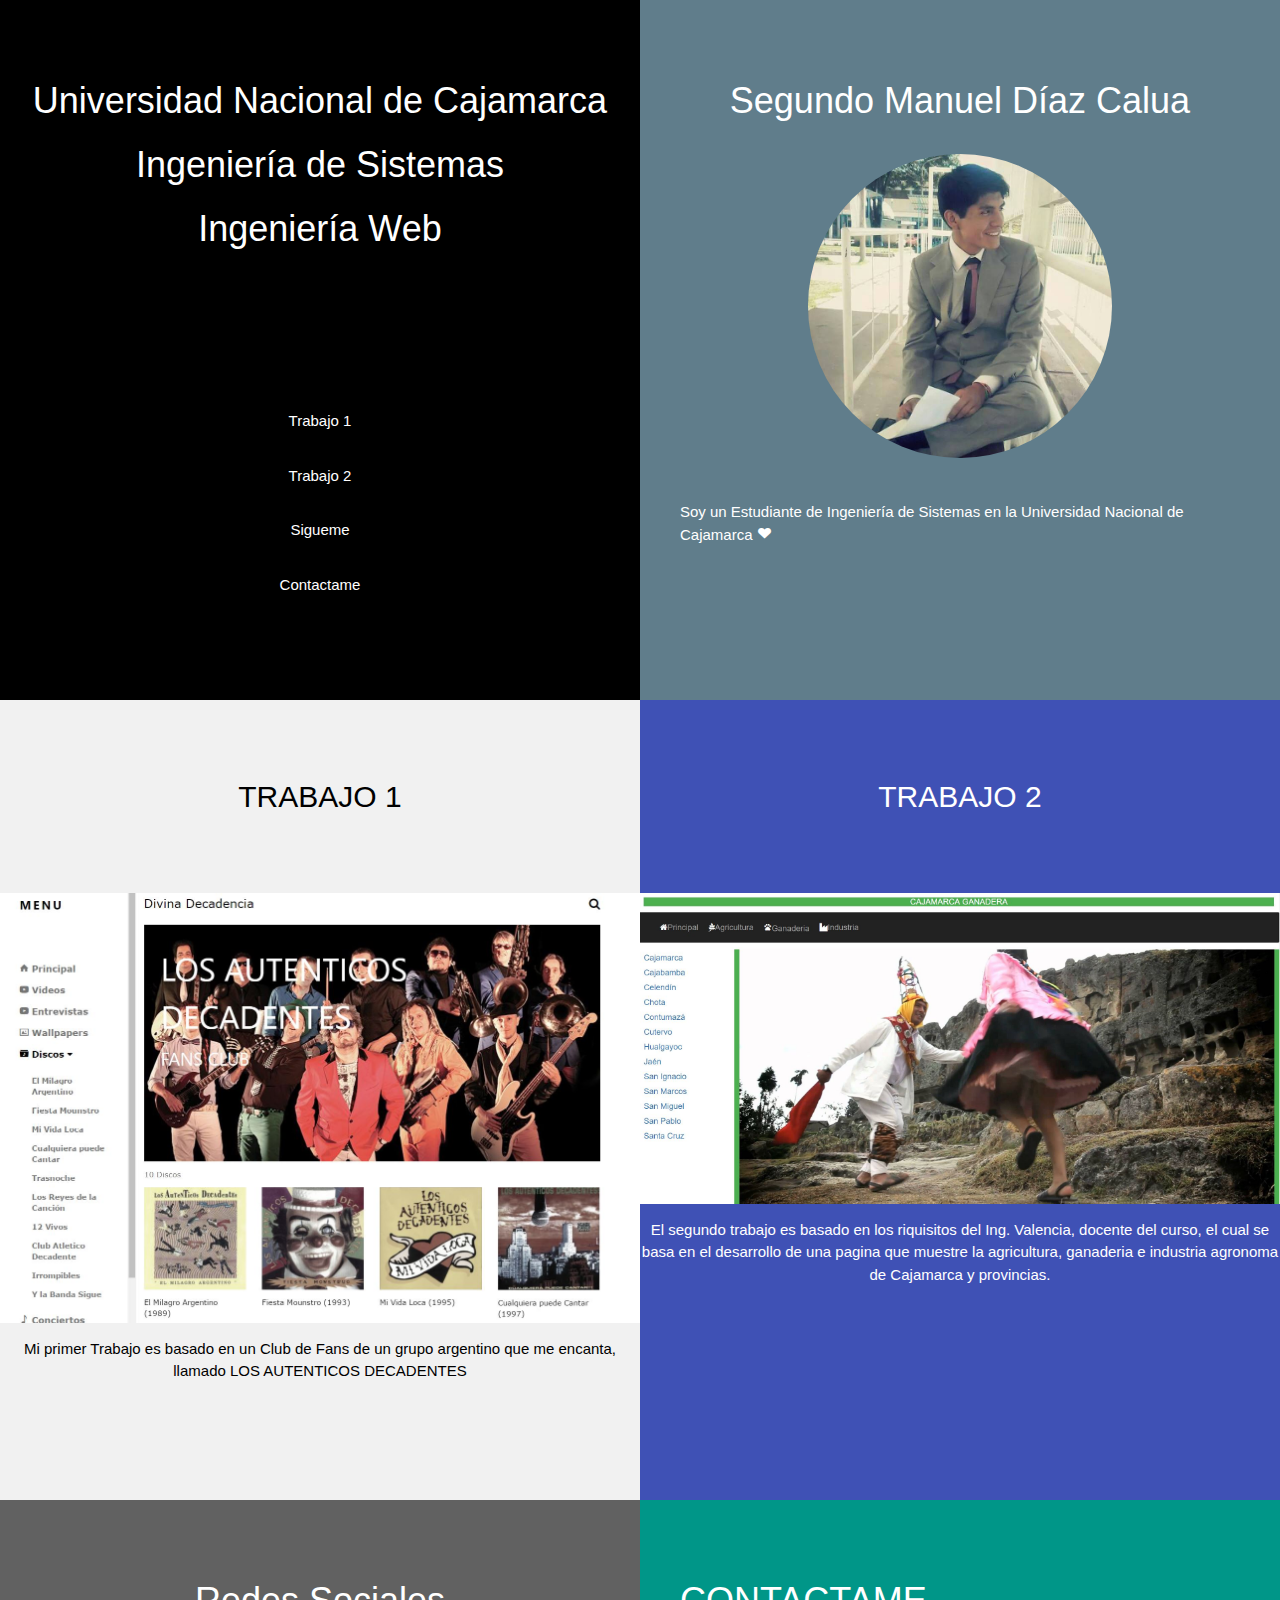
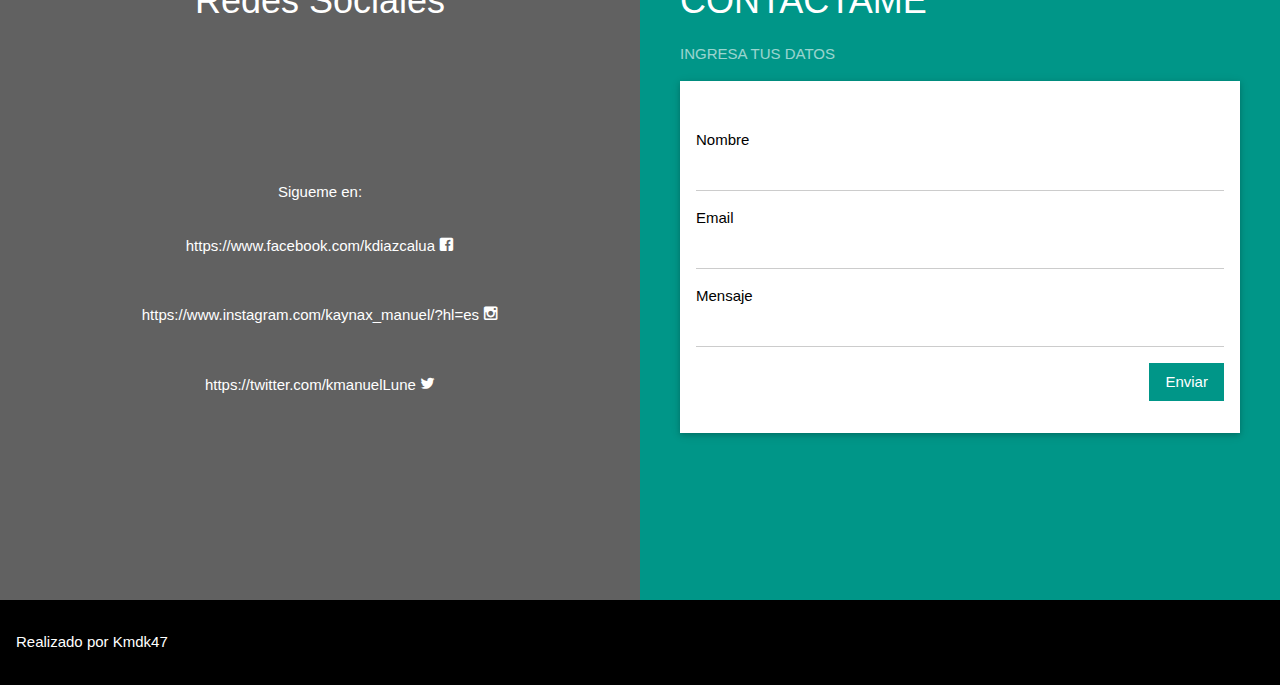
==== commit bcdcc845: "cambio99" ====
--- a/index.html
+++ b/index.html
@@ -48,7 +48,7 @@
   </div>
   <div class="w3-half w3-indigo w3-center" style="min-height:800px">
     <div class="w3-padding-64">
-      <h2>TRABAJO 1</h2>
+      <h2>TRABAJO 2</h2>
     </div>
     <div class="w3-row">
     <img src="Bootstrap/img/trabajo2.JPG" style="width:100%">
@@ -61,22 +61,22 @@
 <div class="w3-row" id="contact">
   <div class="w3-half w3-dark-grey w3-container w3-center" style="height:700px">
     <div class="w3-padding-64">
-      <h1>Swing By</h1>
+      <h1>Redes Sociales</h1>
     </div>
     <div class="w3-padding-64">
-      <p>..for a cup of coffee, or whatever.</p>
-      <p>Chicago, US</p>
-      <p>+00 1515151515</p>
-      <p>test@test.com</p>
+      <p>Sigueme en:</p>
+      <p><a href="https://www.facebook.com/kdiazcalua" class="w3-button w3-dark-grey w3-hover-dark-grey w3-padding-16">https://www.facebook.com/kdiazcalua  <i class="icon-facebook"></i></a></p>
+      <p><a href="https://www.instagram.com/kaynax_manuel/?hl=es" class="w3-button w3-dark-grey w3-hover-dark-grey w3-padding-16">https://www.instagram.com/kaynax_manuel/?hl=es  <i class="icon-instagram"></i></a></p>
+      <p><a href="https://twitter.com/kmanuelLune" class="w3-button w3-dark-grey w3-hover-dark-grey w3-padding-16">https://twitter.com/kmanuelLune <i class="icon-twitter"></i></a></p>
     </div>
   </div>
   <div class="w3-half w3-teal w3-container" style="height:700px">
     <div class="w3-padding-64 w3-padding-large">
-      <h1>Contact</h1>
-      <p class="w3-opacity">GET IN TOUCH</p>
+      <h1>CONTACTAME</h1>
+      <p class="w3-opacity">INGRESA TUS DATOS</p>
       <form class="w3-container w3-card-2 w3-padding-32 w3-white" action="/action_page.php" target="_blank">
         <div class="w3-section">
-          <label>Name</label>
+          <label>Nombre</label>
           <input class="w3-input" style="width:100%;" type="text" required name="Name">
         </div>
         <div class="w3-section">
@@ -84,10 +84,10 @@
           <input class="w3-input" style="width:100%;" type="text" required name="Email">
         </div>
         <div class="w3-section">
-          <label>Message</label>
+          <label>Mensaje</label>
           <input class="w3-input" style="width:100%;" type="text" required name="Message">
         </div>
-        <button type="submit" class="w3-button w3-teal w3-right">Send</button>
+        <button type="submit" class="w3-button w3-teal w3-right">Enviar</button>
       </form>
     </div>
   </div>
@@ -95,7 +95,7 @@
 
 <!-- Footer -->
 <footer class="w3-container w3-black w3-padding-16">
-  <p>Powered by <a href="https://www.w3schools.com/w3css/default.asp" target="_blank">w3.css</a></p>
+  <p>Realizado por Kmdk47 </p>
 </footer>
 
 </body>
